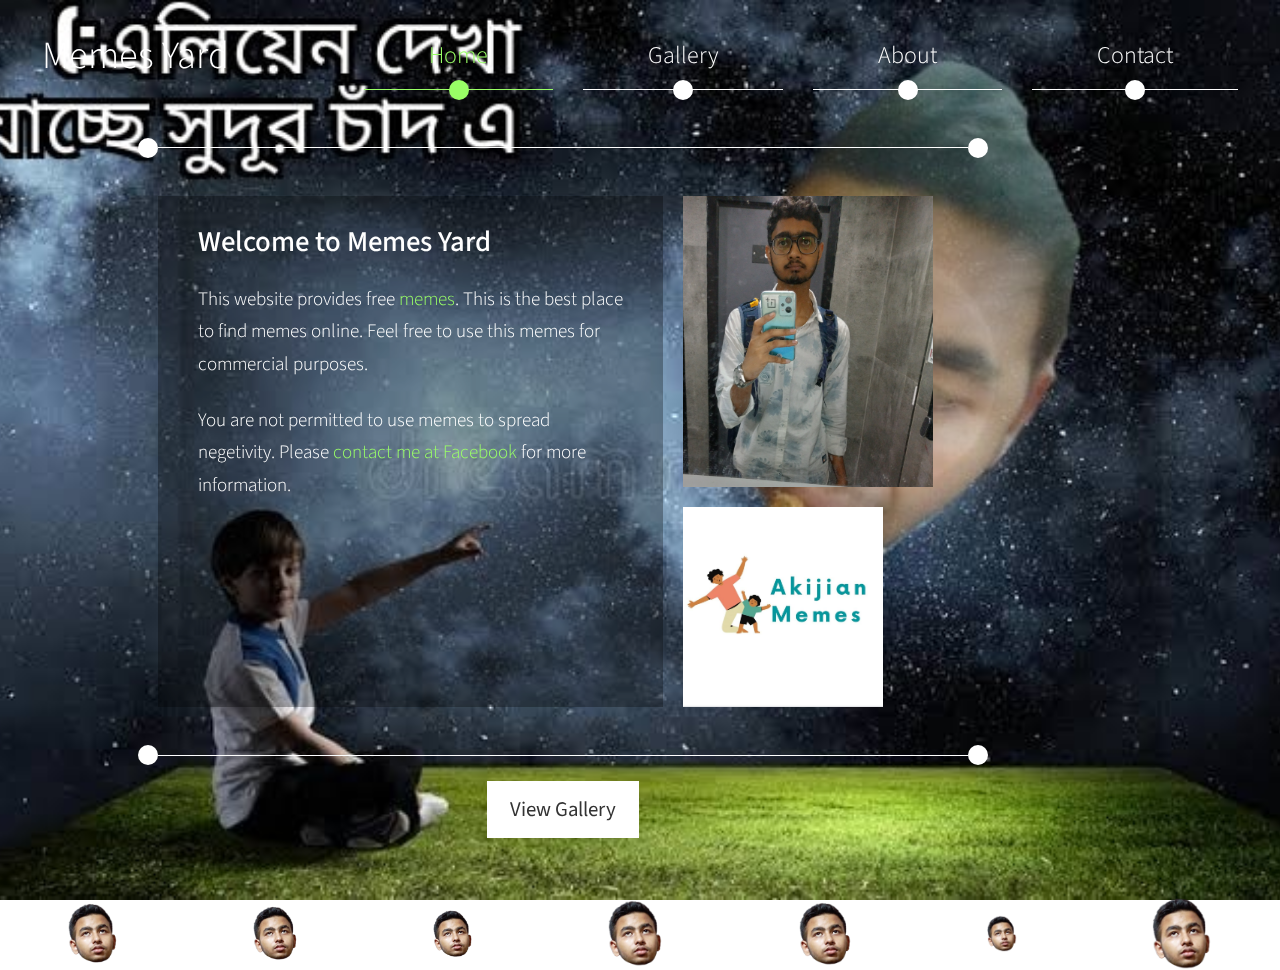
==== index.html @ 5bd49742 "Add files via upload" ====
<!DOCTYPE html>
<html lang="en">
<head>
    <meta charset="UTF-8">
    <meta http-equiv="X-UA-Compatible" content="IE=edge">
    <meta name="viewport" content="width=device-width, initial-scale=1.0">
    <title>Memes Yard by Noise360</title>
    <link href="https://fonts.googleapis.com/css2?family=Source+Sans+Pro:wght@300;400&display=swap" rel="stylesheet">
    <link rel="stylesheet" href="css/bootstrap.min.css">
    <link rel="stylesheet" href="css/slick.css" type="text/css" /> 
    <link rel="stylesheet" href="css/templatemo-style.css">
<!--
    
TemplateMo 560 Astro Motion

https://templatemo.com/tm-560-astro-motion

-->
</head>
<body>
    <video autoplay muted loop id="bg-video">
        <source src="video/gfp-astro-timelapse.mp4" type="video/mp4">
    </video>
    <div class="page-container">
      <div class="container-fluid">
        <div class="row">
          <div class="col-xs-12">
            <div class="cd-slider-nav">
              <nav class="navbar navbar-expand-lg" id="tm-nav">
                <a class="navbar-brand" href="#">Memes Yard</a>
                  <button class="navbar-toggler" type="button" data-bs-toggle="collapse" data-bs-target="#navbar-supported-content" aria-controls="navbarSupportedContent" aria-expanded="false" aria-label="Toggle navigation">
                    <span class="navbar-toggler-icon"></span>
                  </button>
                  <div class="collapse navbar-collapse" id="navbar-supported-content">
                    <ul class="navbar-nav mb-2 mb-lg-0">
                      <li class="nav-item selected">
                        <a class="nav-link" aria-current="page" href="#0" data-no="1">Home</a>
                        <div class="circle"></div>
                      </li>
                      <li class="nav-item">
                        <a class="nav-link" href="#0" data-no="2">Gallery</a>
                        <div class="circle"></div>
                      </li>
                      <li class="nav-item">
                        <a class="nav-link" href="#0" data-no="3">About</a>
                        <div class="circle"></div>
                      </li>
                      <li class="nav-item">
                        <a class="nav-link" href="#0" data-no="4">Contact</a>
                        <div class="circle"></div>
                      </li>
                    </ul>
                  </div>
              </nav>
            </div>
          </div>          
        </div>        
      </div>      
      <div class="container-fluid tm-content-container">
        <ul class="cd-hero-slider mb-0 py-5">
          <li class="px-3" data-page-no="1">
            <div class="page-width-1 page-left">
              <div class="d-flex position-relative tm-border-top tm-border-bottom intro-container">
                <div class="intro-left tm-bg-dark">
                  <h2 class="mb-4">Welcome to Memes Yard</h2>
                  <p class="mb-4">
                    This website provides free <a rel="sponsored" href="https://en.wikipedia.org/wiki/Meme" target="_blank">memes</a>. This is the best place to find memes online. Feel
                  free to use this memes for commercial purposes. </p>
                  <p class="mb-0">
                  You are not permitted to use memes to spread negetivity. Please <a rel="nofollow" href="https://www.facebook.com/noise.360thebrand7888" target="_blank">contact me at Facebook</a> for more information. </p>
                  
                </div>
                <div class="intro-right">
                  <img src="img/home-img-1.jpg" alt="Image" class="img-fluid intro-img-1" width="250" height="180">
                  <img src="img/home-img-2.jpg" alt="Image" class="img-fluid intro-img-2" height="100" width="200">
                </div>
                <div class="circle intro-circle-1"></div>
                <div class="circle intro-circle-2"></div>
                <div class="circle intro-circle-3"></div>
                <div class="circle intro-circle-4"></div>
              </div>
              <div class="text-center">
                <a href="#0" data-page-no="2" class="btn btn-primary tm-intro-btn tm-page-link">
                  View Gallery
                </a>
              </div>            
            </div>            
          </li>
          <li data-page-no="2">
            <!-- Image Carousel -->
            <div class="mx-auto position-relative gallery-container">
              <div class="circle intro-circle-1"></div>
              <div class="circle intro-circle-2"></div>
              <div class="mx-auto tm-border-top gallery-slider">
                <figure class="effect-julia item">
                    <img src="img/gallery-img-01.jpg" alt="Image" height="320" width="240">
                    <figcaption>
                        <div>
                            <p>Full length photo</p>
                        </div>
                        <a href="https://www.facebook.com/akijianmemes/photos/pb.100070152578570.-2207520000./505208367730016">View more</a>
                    </figcaption>
                </figure>
                <figure class="effect-julia item">
                    <img src="img/gallery-img-02.jpg" alt="Image" height="320" width="240">
                    <figcaption>
                        <div>
                            <p>Full length photo</p>
                        </div>
                        <a href="#">View more</a>
                    </figcaption>
                </figure>
                <figure class="effect-julia item">
                    <img src="img/gallery-img-03.jpg" alt="Image" height="320" width="240">
                    <figcaption>
                        <div>
                            <p>Full length photo</p>
                        </div>
                        <a href="#">View more</a>
                    </figcaption>
                </figure>
                <figure class="effect-julia item">
                    <img src="img/gallery-img-04.jpg" alt="Image" height="320" width="240">
                    <figcaption>
                        <div>
                            <p>Full length photo</p>
                        </div>
                        <a href="#">View more</a>
                    </figcaption>
                </figure>
                <figure class="effect-julia item">
                    <img src="img/gallery-img-05.jpg" alt="Image" height="320" width="240">
                    <figcaption>
                        <div>
                            <p>Full length photo</p>
                        </div>
                        <a href="#">View more</a>
                    </figcaption>
                </figure>
                <figure class="effect-julia item">
                    <img src="img/gallery-img-06.jpg" alt="Image" height="320" width="240">
                    <figcaption>
                        <div>
                            <p>Full length photo</p>
                        </div>
                        <a href="#">View more</a>
                    </figcaption>
                </figure>
                <figure class="effect-julia item">
                    <img src="img/gallery-img-07.jpg" alt="Image" height="320" width="240">
                    
                    <figcaption>
                        <div>
                            <p>Full length photo</p>
                        </div>
                        <a href="#">View more</a>
                    </figcaption>
                </figure>
                <figure class="effect-julia item">
                    <img src="img/gallery-img-08.jpg" alt="Image" height="320" width="240">
                    <figcaption>
                        <div>
                            <p>Full length photo</p>
                        </div>
                        <a href="#">View more</a>
                    </figcaption>
                </figure>
                <figure class="effect-julia item">
                    <img src="img/gallery-img-09.jpg" alt="Image" height="320" width="240">
                    <figcaption>
                        <div>
                            <p>Full length photo</p>
                        </div>
                        <a href="#">View more</a>
                    </figcaption>
                </figure>
                <figure class="effect-julia item">
                    <img src="img/gallery-img-10.jpg" alt="Image" height="320" width="240">
                    <figcaption>
                        <div>
                            <p>Full length photo</p>
                        </div>
                        <a href="#">View more</a>
                    </figcaption>
                  </figure>
                  <figure class="effect-julia item">
                    <img src="img/gallery-img-11.jpg" alt="Image" height="320" width="240">
                    <figcaption>
                        <div>
                            <p>Full length photo</p>
                        </div>
                        <a href="#">View more</a>
                    </figcaption>
                  </figure>
                  
                  <figure class="effect-julia item">
                    <img src="img/gallery-img-12.jpg" alt="Image" height="320" width="240">
                    <figcaption>
                        <div>
                            <p>Full length photo</p>
                        </div>
                        <a href="#">View more</a>
                    </figcaption>
                  </figure>
                  <figure class="effect-julia item">
                    <img src="img/gallery-img-13.jpg" alt="Image" height="320" width="240">
                    <figcaption>
                        <div>
                            <p>Full length photo</p>
                        </div>
                        <a href="#">View more</a>
                    </figcaption>
                  </figure>
                  <figure class="effect-julia item">
                    <img src="img/gallery-img-14.jpg" alt="Image" height="320" width="240">
                    <figcaption>
                        <div>
                            <p>Full length photo</p>
                        </div>
                        <a href="#">View more</a>
                    </figcaption>
                  </figure>
                  <figure class="effect-julia item">
                    <img src="img/gallery-img-15.jpg" alt="Image" height="320" width="240">
                    <figcaption>
                        <div>
                            <p>Full length photo</p>
                        </div>
                        <a href="#">View more</a>
                    </figcaption>
                  </figure>
                  <figure class="effect-julia item">
                    <img src="img/gallery-img-16.jpg" alt="Image" height="320" width="240">
                    <figcaption>
                        <div>
                            <p>Full length photo</p>
                        </div>
                        <a href="#">View more</a>
                    </figcaption>
                  </figure>
                  <figure class="effect-julia item">
                    <img src="img/gallery-img-17.jpg" alt="Image" height="320" width="240">
                    <figcaption>
                        <div>
                            <p>Full length photo</p>
                        </div>
                        <a href="#">View more</a>
                    </figcaption>
                  </figure>
                  <figure class="effect-julia item">
                    <img src="img/gallery-img-18.jpg" alt="Image" height="320" width="240">
                    <figcaption>
                        <div>
                            <p>Full length photo</p>
                        </div>
                        <a href="#">View more</a>
                    </figcaption>
                  </figure>
                  <figure class="effect-julia item">
                    <img src="img/gallery-img-19.jpg" alt="Image" height="320" width="240">
                    <figcaption>
                        <div>
                            <p>Full length photo</p>
                        </div>
                        <a href="#">View more</a>
                    </figcaption>
                  </figure>
                  <figure class="effect-julia item">
                    <img src="img/gallery-img-20.jpg" alt="Image" height="320" width="240">
                    <figcaption>
                        <div>
                            <p>Full length photo</p>
                        </div>
                        <a href="#">View more</a>
                    </figcaption>
                  </figure>
                  <figure class="effect-julia item">
                    <img src="img/gallery-img-21.jpg" alt="Image" height="320" width="240">
                    <figcaption>
                        <div>
                            <p>Full length photo</p>
                        </div>
                        <a href="#">View more</a>
                    </figcaption>
                  </figure>
                  <figure class="effect-julia item">
                    <img src="img/gallery-img-22.jpg" alt="Image" height="320" width="240">
                    <figcaption>
                        <div>
                            <p>Full length photo</p>
                        </div>
                        <a href="#">View more</a>
                    </figcaption>
                  </figure>
                  <figure class="effect-julia item">
                    <img src="img/gallery-img-23.jpg" alt="Image" height="320" width="240">
                    <figcaption>
                        <div>
                            <p>Full length photo</p>
                        </div>
                        <a href="#">View more</a>
                    </figcaption>
                  </figure>
                  <figure class="effect-julia item">
                    <img src="img/gallery-img-24.jpg" alt="Image" height="320" width="240">
                    <figcaption>
                        <div>
                            <p>Full length photo</p>
                        </div>
                        <a href="#">View more</a>
                    </figcaption>
                  </figure>
              </div>
            </div>
          </li>
          <li data-page-no="3" class="px-3">
            <div class="position-relative page-width-1 page-right tm-border-top tm-border-bottom">
              <div class="circle intro-circle-1"></div>
              <div class="circle intro-circle-2"></div>
              <div class="circle intro-circle-3"></div>
              <div class="circle intro-circle-4"></div>
              <div class="tm-bg-dark content-pad">
                <h2 class="mb-4">About this Website</h2>
                <p class="mb-4">
                  Our main <span class="highlight">goal</span> to make a copyright &copy; free memes collection.<br> Here you can find all type of day to days useful memes. All memes are free to use. Use anywhere you want. Our memes are very common but take a note<span class="highlight"> Please do not use this memes for personal purposes.</span> 
                </p>এখানে আপনি প্রতিদিনের জন্য দরকারী মেমস খুঁজে পেতে পারেন। সমস্ত memes ব্যবহার করুন বিনামূল্যে. আপনি যেখানে চান ব্যবহার করুন. আমাদের memes খুব সাধারণ কিন্তু  দয়া করে ব্যক্তিগত উদ্দেশ্যে  memes ব্যবহার করবেন না.
                <p>
                  यहां आप हर रोज के लिए उपयोगी मीम्स पा सकते हैं। सभी मेम उपयोग करने के लिए स्वतंत्र हैं। आप जहां चाहें उपयोग करें। हमारे मेम्स बहुत सामान्य हैं लेकिन कृपया व्यक्तिगत उद्देश्यों के लिए मेम्स का उपयोग न करें।
                </p>
              </div>              
            </div>
          </li>
          <li data-page-no="4">
            <div class="mx-auto page-width-2">
              <div class="row">
                <div class="col-md-6 me-0 ms-auto">
                  <h2 class="mb-4">Contact Us</h2>
                </div>
              </div>
              <div class="row">
                <div class="col-md-6 tm-contact-left">
                  <form action="#" method="POST" class="contact-form">
                    <div class="input-group tm-mb-30">
                        <input name="name" type="text" class="form-control rounded-0 border-top-0 border-end-0 border-start-0" placeholder="Name">
                    </div>
                    <div class="input-group tm-mb-30">
                        <input name="email" type="text" class="form-control rounded-0 border-top-0 border-end-0 border-start-0" placeholder="Email">
                    </div>
                    <div class="input-group tm-mb-30">
                        <textarea rows="5" name="message" class="textarea form-control rounded-0 border-top-0 border-end-0 border-start-0" placeholder="Message"></textarea>
                    </div>
                    <div class="input-group justify-content-end">
                        <input type="submit" class="btn btn-primary tm-btn-pad-2" value="Send">
                    </div>
                  </form>
                </div>
                <div class="col-md-6 tm-contact-right">                  
                  <p class="mb-4">
                    Feel free to contact me using <a href="https://www.facebook.com/noise.360thebrand7888" > Facebook</a>
                  </p>
                  <div>
                    Email: <a href="mailto:ishmam.arno@gmail.com" class="tm-link-white">ishmam.arno@gmail.com</a>
                  </div>
                  <div class="tm-mb-45">
                    Tel: <a href="tel:+8801767707071" class="tm-link-white">+880-1767-707071</a>
                  </div>
                  <!-- Map -->
                  <div class="map-outer">
                    <div class="gmap-canvas">
                        <iframe width="100%" height="400" id="gmap-canvas"
                            src="https://www.google.com/maps/embed?pb=!1m14!1m8!1m3!1d1835.4629594987177!2d89.01302994515395!3d23.063177371143183!3m2!1i1024!2i768!4f13.1!3m3!1m2!1s0x39ff39d50b978579%3A0xb83235367fc40c60!2sSharsha%20Upazila!5e0!3m2!1sen!2sbd!4v1670392066702!5m2!1sen!2sbd&output=embed"
                            frameborder="0" scrolling="no" marginheight="0" marginwidth="0"></iframe>
                    </div>
                </div>
                </div>
              </div>
            </div>            
          </li>
        </ul>
    </div>
    <div class="container-fluid">
      <footer class="row mx-auto tm-footer">
        <div class="col-md-6 px-0">
          Noise360
        </div>
        <div class="col-md-6 px-0 tm-footer-right">
          Designed by <a rel="sponsored" href="https://templatemo.com" target="_blank" class="tm-link-white">Noise360</a>
        </div>
      </footer>
    </div>
  </div>
  <!-- Preloader, https://ihatetomatoes.net/create-custom-preloading-screen/ -->
  <div id="loader-wrapper">            
    <div id="loader"></div>
    <div class="loader-section section-left"></div>
    <div class="loader-section section-right"></div>
  </div>  
  <script src="js/jquery-3.5.1.min.js"></script>
  <script src="js/bootstrap.min.js"></script>
  <script src="js/slick.js"></script>
  <script src="js/templatemo-script.js"></script>

    <div class="bubbles">
      
        <img src="img/bubble.png">
        <img src="img/bubble.png">
        <img src="img/bubble.png">
        <img src="img/bubble.png">
        <img src="img/bubble.png">
        <img src="img/bubble.png">
        <img src="img/bubble.png">
    </div>



</body>
</html>
---- css/templatemo-style.css ----
/*

TemplateMo 560 Astro Motion

https://templatemo.com/tm-560-astro-motion

*/

html, body, .page-container {
    height: 100%;
}

body {
    font-family: 'Source Sans Pro', sans-serif;
    font-size: 19px;
    font-weight: 300;
    color: white;
    line-height: 1.5;
}

a {
	color: #9F6;
    text-decoration: none;
    transition: all 0.3s ease;
}

a:hover {
	color: #3CF;
}

p {
    line-height: 1.7;
}

h2 {
    font-size: 1.8rem;
}

.highlight {
    color: #99FF66;
}

.page-container {
    display: flex;
    flex-direction: column;
    justify-content: space-between;
    padding-left: 30px;
    padding-right: 30px;
}

.container-fluid {
    max-width: 1860px;
}

.btn {
    font-size: 1.3rem;
    padding: 13px 23px;
    border-radius: 0;
}

.btn-primary {
    background-color: white;
    border: none;
    color: #333;
}

.btn-primary:hover,
.btn-primary:focus {
    color: #5cac38;
    background-color: white;
}

/* Style the video: 100% width and height to cover the entire window */
#bg-video {
    position: fixed;
    left: 50%;
    top: 50%;
    bottom: auto;
    right: auto;
    min-width: 100%;
    min-height: 100%;
    transform: translateX(-50%) translateY(-50%);
    z-index: -100;
    background-image: url(../img/tm-astro-bg.jpg);
    background-position: center;
    background-size: cover;
    background-repeat: no-repeat;
}

#tm-nav {
    z-index: 1000;
}

.navbar a {
    color: white;
}

.navbar-brand {
    font-size: 2.4rem;
}

.navbar {
    margin-top: 15px;
}

.navbar .navbar-nav .nav-item {
    margin-left: 15px;
    margin-right: 15px;
}

.navbar .navbar-nav .nav-item:last-child {
    margin-right: 0;
}

.navbar .navbar-nav .nav-item .nav-link {
    font-size: 1.5rem;
    padding: 15px 65px;
    border-bottom: 1px solid white;
}

.nav-item {
    position: relative;
}

.circle {
    position: absolute;
    left: calc(50% - 10px);
    bottom: -10px;
    width: 20px;
    height: 20px; 
    background-color: white;
    border-radius: 50%;
}

.tm-border-bottom {
    border-bottom: 1px solid white;
    padding-bottom: 48px;
}

.tm-border-top {
    border-top: 1px solid white;
    padding-top: 48px;
}

.navbar .navbar-nav .nav-item.selected .nav-link,
.navbar .navbar-nav .nav-item .nav-link:hover {
    color: #99FF66;
    border-bottom: 1px solid #99FF66;
}

.cd-slider-nav li.selected a+.circle,
.navbar .navbar-nav .nav-item .nav-link:hover+.circle {
    background-color: #99FF66;
}

.navbar-toggler-icon {
    background-image: url("data:image/svg+xml;charset=utf8,%3Csvg viewBox='0 0 30 30' xmlns='http://www.w3.org/2000/svg'%3E%3Cpath stroke='rgba(255, 255, 255, 0.8)' stroke-width='2' stroke-linecap='round' stroke-miterlimit='10' d='M4 7h22M4 15h22M4 23h22'/%3E%3C/svg%3E");
}

.navbar-toggler {
    border: 1px solid rgba(255,255,255,1);
}

.navbar-toggler:focus {
    box-shadow: none;
}

.tm-link-white {
    color: white;
}

.tm-link-white:hover,
.tm-link-white:focus {
    color: #99FF66;
}

.cd-hero-slider {
    padding: 10px 0;
}

.cd-hero-slider li { 
    list-style: none;
}

.content-pad {
    padding: 40px 30px;
}

.page-width-1 {
    max-width: 810px;
}

.page-width-2 {
    max-width: 912px;
}

.page-left {
    margin-left: 100px;
}

.page-right {
    margin-right: 100px;
    margin-left: auto;
}

.tm-bg-dark {
    background-color: rgba(0,0,0,0.3);
}

.intro-left {
    margin-right: 20px;
    padding: 30px 40px;
    max-width: 505px;    
}

.intro-img-1 {
    margin-bottom: 20px;
}

.intro-circle-1 {
    left: -20px;
    top: -10px;
}

.intro-circle-2 {
    right: -20px;
    top: -10px;
    left: auto;
}

.intro-circle-3 {
    right: -20px;
    bottom: -10px;
    left: auto;
}

.intro-circle-4 {
    left: -20px;
    bottom: -10px;
}

.tm-intro-btn {
    margin-top: 25px;
}

.tm-footer {
    padding-top: 25px;
    padding-bottom: 25px;
    width: 100%;
    display: flex;
    justify-content: space-between;
}

/* Gallery page */
.gallery-container {
    max-width: 1300px;
}

.slick-dots {
    bottom: -80px;
}

.gallery-slider figure {
	position: relative;
	float: left;
    overflow: hidden;
    margin: 0;
    max-width: 240px;
    margin-left: 10px;
    margin-right: 10px;
	height: auto;
	background: #3085a3;
	text-align: center;
	cursor: pointer;
}

.gallery-slider figure img {
	position: relative;
	display: block;
	min-height: 100%;
	max-width: 100%;
}

.gallery-slider figure figcaption {
	padding: 1em;
	color: #fff;
	text-transform: uppercase;
	font-size: 1.25em;
	-webkit-backface-visibility: hidden;
	backface-visibility: hidden;
}

.gallery-slider figure figcaption::before,
.gallery-slider figure figcaption::after {
	pointer-events: none;
}

.gallery-slider figure figcaption,
.gallery-slider figure figcaption > a {
	position: absolute;
	top: 0;
	left: 0;
	width: 100%;
	height: 100%;
}

/* Anchor will cover the whole item by default */
/* For some effects it will show as a button */
.gallery-slider figure figcaption > a {
	z-index: 1000;
	text-indent: 200%;
	white-space: nowrap;
	font-size: 0;
	opacity: 0;
}

.gallery-slider figure h2 {
	word-spacing: -0.15em;
  font-weight: 300;
  font-size: 28px;
}

.gallery-slider figure h2 span {
	font-weight: 800;
}

.gallery-slider figure h2,
.gallery-slider figure p {
	margin: 0;
}

.gallery-slider figure p {
	letter-spacing: 1px;
	font-size: 68.5%;
}

.gallery-section {
  background-color: #99ccff;
}

.gallery-section .title {
  padding-right: 13px;
  margin-bottom: 80px;
}

/*---------------*/
/***** Julia *****/
/*---------------*/

figure.effect-julia {
	background: #2f3238;
}

figure.effect-julia img {
	-webkit-transition: opacity 1s, -webkit-transform 1s;
	transition: opacity 1s, transform 1s;
	-webkit-backface-visibility: hidden;
	backface-visibility: hidden;
}

figure.effect-julia figcaption {
	display: flex;
  align-items: center;
}

figure.effect-julia h2 {
	position: relative;
	padding: 0.5em 0;
}

figure.effect-julia p {
	display: inline-block;
	margin: 0 0 0.25em;
	padding: 0.4em 1em;
	background: rgba(255,255,255,0.9);
	color: #2f3238;
	text-transform: none;
	font-weight: 500;
	font-size: 75%;
	-webkit-transition: opacity 0.35s, -webkit-transform 0.35s;
	transition: opacity 0.35s, transform 0.35s;
	-webkit-transform: translate3d(-360px,0,0);
	transform: translate3d(-360px,0,0);
}

figure.effect-julia p:first-child {
	-webkit-transition-delay: 0.15s;
	transition-delay: 0.15s;
}

figure.effect-julia p:nth-of-type(2) {
	-webkit-transition-delay: 0.1s;
	transition-delay: 0.1s;
}

figure.effect-julia p:nth-of-type(3) {
	-webkit-transition-delay: 0.05s;
	transition-delay: 0.05s;
}

figure.effect-julia:hover p:first-child {
	-webkit-transition-delay: 0s;
	transition-delay: 0s;
}

figure.effect-julia:hover p:nth-of-type(2) {
	-webkit-transition-delay: 0.05s;
	transition-delay: 0.05s;
}

figure.effect-julia:hover p:nth-of-type(3) {
	-webkit-transition-delay: 0.1s;
	transition-delay: 0.1s;
}

figure.effect-julia:hover img {
	opacity: 0.4;
	-webkit-transform: scale3d(1.1,1.1,1);
	transform: scale3d(1.1,1.1,1);
}

figure.effect-julia:hover p {
	opacity: 1;
	-webkit-transform: translate3d(0,0,0);
	transform: translate3d(0,0,0);
}

.gallery-slider .slick-dots li.slick-active, 
.gallery-slider .slick-dots li:hover {
    background-color: #3CCDFF;
}

.gallery-slider .slick-dots li {
    background-color: #ffffff;
    width: 20px;
    height: 20px;
    border-radius: 100%;
    margin: 0 10px;
    transition: all 0.3s ease;
}

/* About page */
.tm-about-container {
    border-top: 1px solid white;
    padding-top: 50px;
    padding-bottom: 50px;
    border-bottom: 1px solid white;
}

/* Contact page */
.tm-contact-left {
    padding-right: 55px;
}

.form-control {
    font-size: 1.2rem;
    padding: 15px 0;
}

.form-control,
.form-control:focus {
    color: white;
    background-color: transparent;
}

.form-control:focus {
    border-bottom: 1px solid #99FF66;
    outline: 0;
    -webkit-box-shadow: none;
    box-shadow: none;
  }

.form-control::-webkit-input-placeholder { color: white; }
.form-control:-moz-placeholder { color: white; }
.form-control::-moz-placeholder { color: white; }
.form-control:-ms-input-placeholder { color: white; }

.tm-mb-30 {
    margin-bottom: 30px;
}

.tm-mb-45 {
    margin-bottom: 45px;
}

.tm-btn-pad-2 {
    padding: 10px 38px;
}

.map-outer{
    position:relative;
}

.gmap-canvas {
    overflow:hidden;
    background:none!important;
}

.map-outer,
.gmap-canvas {
    height:200px;
    width:100%;
}

.tm-footer-right {
    text-align: right;
}

@media (min-width: 992px)
{
    .navbar-expand-lg .navbar-collapse {
        justify-content: flex-end;
    }
}

@media (max-width: 1200px) {
    .navbar .navbar-nav .nav-item .nav-link {
        padding: 15px 45px;
    }
}

@media (max-width: 1024px) {
    .navbar .navbar-nav .nav-item .nav-link {
        font-size: 1.2rem;
    }
}

@media (max-width: 992px) {
    .navbar {
        margin-top: 0;
    }

    .navbar {
        position: relative;
    }
    
    .navbar-collapse {
        position: absolute;
        top: 63px;
        right: 0;
        background: rgb(54 75 96);
        border-radius: 5px;
    }

    .navbar .navbar-nav .nav-item {
        margin-bottom: 20px;
    }

    .page-left,
    .page-right {
        margin-left: auto;
        margin-right: auto;
    }

    .cd-hero-slider {
        padding: 10px 0;
    }
}

@media (max-width: 834px) {
    .intro-left {
        width: 65%;
    }

    .intro-right {
        width: 35%;
    }
}

@media (max-width: 767px) {
    .tm-contact-left {
        padding-right: 15px;
        margin-bottom: 50px;
    }

    .tm-footer-right {
        text-align: left;
        margin-top: 10px;
    }
}

@media (max-width: 600px) {
    .intro-left,
    .intro-right {
        width: 100%;
    }

    .intro-left {
        margin-right: 0;
        margin-bottom: 20px;
        max-width: none;
    }

    .intro-right {
        display: flex;
        align-items: flex-start;
        justify-content: space-between;
    }

    .intro-container {
        flex-direction: column;
    }

    .intro-img-1 {
        margin-right: 4%;
        margin-bottom: 0;
        width: 48%
    }

    .intro-img-2 {
        width: 48%;
    }
}

/* Preloader 
	https://ihatetomatoes.net/create-custom-preloading-screen/
*/
/* ==========================================================================
   Author's custom styles
   ========================================================================== */
   #loader-wrapper { position: fixed; top: 0; left: 0; width: 100%; height: 100%; z-index: 2000; }
   #loader { display: block; position: relative; left: 50%; top: 50%; width: 150px; height: 150px; margin: -75px 0 0 -75px; border-radius: 50%; border: 3px solid transparent; border-top-color: #3498db; /* Chrome, Opera 15+, Safari 5+ */
   	animation: spin 2s linear infinite; /* Chrome, Firefox 16+, IE 10+, Opera */ z-index: 2001; }
   #loader:before { content: ""; position: absolute; top: 5px; left: 5px; right: 5px; bottom: 5px; border-radius: 50%; border: 3px solid transparent;
   	border-top-color: #e74c3c; /* Chrome, Opera 15+, Safari 5+ */
   animation: spin 3s linear infinite; /* Chrome, Firefox 16+, IE 10+, Opera */ }
   #loader:after { content: ""; position: absolute; top: 15px; left: 15px; right: 15px; bottom: 15px; border-radius: 50%; border: 3px solid transparent;
border-top-color: #f9c922; /* Chrome, Opera 15+, Safari 5+ */ animation: spin 1.5s linear infinite; /* Chrome, Firefox 16+, IE 10+, Opera */ }
@keyframes spin {
	0%   {  /* Chrome, Opera 15+, Safari 3.1+ */  /* IE 9 */
		transform: rotate(0deg);  /* Firefox 16+, IE 10+, Opera */
	}
	100% {  /* Chrome, Opera 15+, Safari 3.1+ */  /* IE 9 */
		transform: rotate(360deg);  /* Firefox 16+, IE 10+, Opera */
	}
}

#loader-wrapper .loader-section { position: fixed; top: 0; width: 51%; height: 100%; background: #222222; z-index: 2000;  /* Chrome, Opera 15+, Safari 3.1+ */  /* IE 9 */ transform: translateX(0);  /* Firefox 16+, IE 10+, Opera */}

#loader-wrapper .loader-section.section-left { left: 0; }

#loader-wrapper .loader-section.section-right { right: 0; }

/* Loaded */
.loaded #loader-wrapper .loader-section.section-left {  /* Chrome, Opera 15+, Safari 3.1+ */  /* IE 9 */
	transform: translateX(-100%);  /* Firefox 16+, IE 10+, Opera */  
	transition: all 0.7s 0.3s cubic-bezier(0.645, 0.045, 0.355, 1.000);
}

.loaded #loader-wrapper .loader-section.section-right {  /* Chrome, Opera 15+, Safari 3.1+ */  /* IE 9 */
	transform: translateX(100%);  /* Firefox 16+, IE 10+, Opera */  
	transition: all 0.7s 0.3s cubic-bezier(0.645, 0.045, 0.355, 1.000);
}

.loaded #loader {
	opacity: 0;  
	transition: all 0.3s ease-out;
}
.loaded #loader-wrapper {
	visibility: hidden;  /* Chrome, Opera 15+, Safari 3.1+ */  /* IE 9 */
	transform: translateY(-100%);  /* Firefox 16+, IE 10+, Opera */  
	transition: all 0.3s 1s ease-out;
}
/* JavaScript Turned Off */
.no-js #loader-wrapper { display: none; }
/*============ Preloader ends ==================================*/
 

 .bubbles img{

    width: 50px;
    animation: bubble 7s linear infinite;



 }

 .bubbles{

    width: 100%;
    display: flex;
    align-items: center;
    justify-content: space-around;
    position: absolute;
    bottom: -70px;

 }

 @keyframes bubble{
    0%{
        transform: translateY(0);
        opacity: 0;
    }
 50%{
        
        opacity: 1;
    }
 70%{
        
        opacity: 1;
    }
 100%{
        transform: translateY(-80vh);
        opacity: 0;
    }

 }



 
 .bubbles img:nth-child(1){
    animation-delay: 2s;
    width: 50px;
 }
 .bubbles img:nth-child(2){
    animation-delay: 1s;
    width: 45px;
 }
 .bubbles img:nth-child(3){
    animation-delay: 3s;
    width: 40px;
 }
 .bubbles img:nth-child(4){
    animation-delay: 4.5s;
    width: 55px;
 }
 .bubbles img:nth-child(5){
    animation-delay: 7s;
    width: 53px;
 }
 .bubbles img:nth-child(6){
    animation-delay: 6s;
    width: 30px;
 }
 .bubbles img:nth-child(7){
    animation-delay: 5s;
    width: 60px;
 }
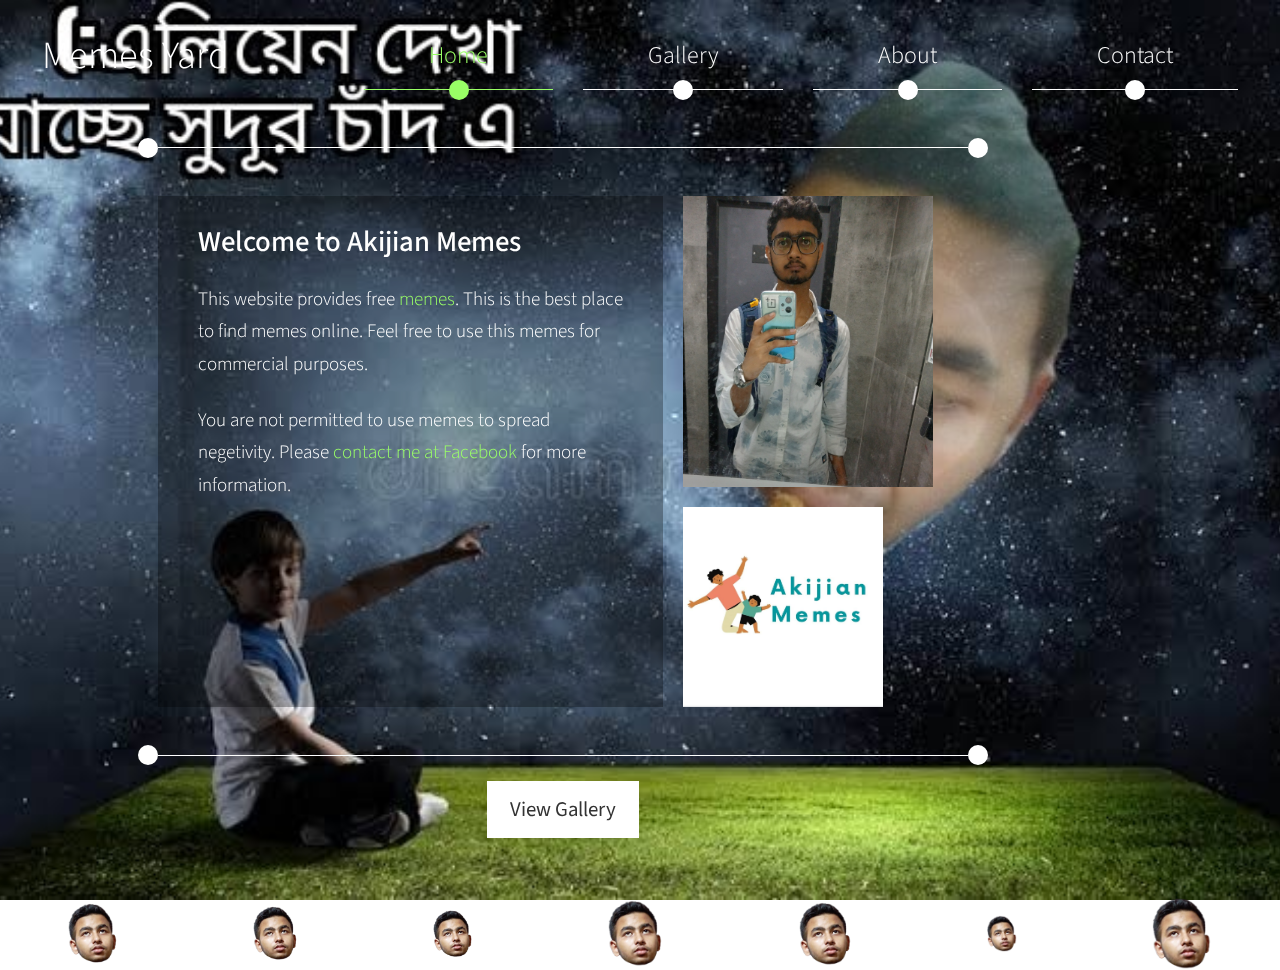
==== commit bec4446e: "Update index.html" ====
--- a/index.html
+++ b/index.html
@@ -4,7 +4,7 @@
     <meta charset="UTF-8">
     <meta http-equiv="X-UA-Compatible" content="IE=edge">
     <meta name="viewport" content="width=device-width, initial-scale=1.0">
-    <title>Memes Yard by Noise360</title>
+    <title>Akijian Memes</title>
     <link href="https://fonts.googleapis.com/css2?family=Source+Sans+Pro:wght@300;400&display=swap" rel="stylesheet">
     <link rel="stylesheet" href="css/bootstrap.min.css">
     <link rel="stylesheet" href="css/slick.css" type="text/css" /> 
@@ -62,7 +62,7 @@
             <div class="page-width-1 page-left">
               <div class="d-flex position-relative tm-border-top tm-border-bottom intro-container">
                 <div class="intro-left tm-bg-dark">
-                  <h2 class="mb-4">Welcome to Memes Yard</h2>
+                  <h2 class="mb-4">Welcome to Akijian Memes</h2>
                   <p class="mb-4">
                     This website provides free <a rel="sponsored" href="https://en.wikipedia.org/wiki/Meme" target="_blank">memes</a>. This is the best place to find memes online. Feel
                   free to use this memes for commercial purposes. </p>
@@ -414,4 +414,4 @@
 
 
 </body>
-</html>+</html>
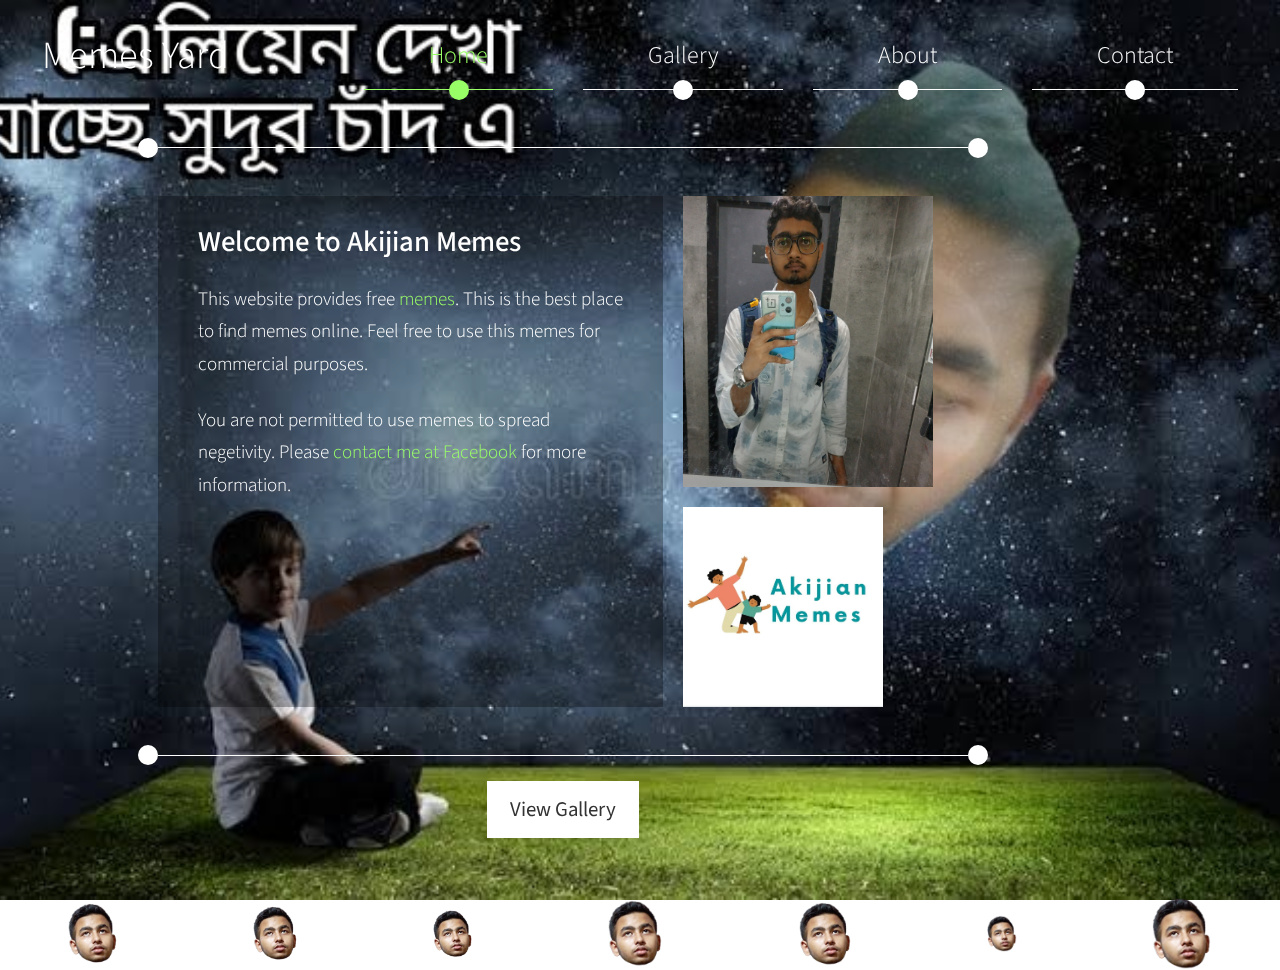
==== commit 81d03d1d: "Update index.html" ====
--- a/index.html
+++ b/index.html
@@ -27,7 +27,7 @@
           <div class="col-xs-12">
             <div class="cd-slider-nav">
               <nav class="navbar navbar-expand-lg" id="tm-nav">
-                <a class="navbar-brand" href="#">Memes Yard</a>
+                <a class="navbar-brand" href="https://www.facebook.com/akijianmemes">Memes Yard</a>
                   <button class="navbar-toggler" type="button" data-bs-toggle="collapse" data-bs-target="#navbar-supported-content" aria-controls="navbarSupportedContent" aria-expanded="false" aria-label="Toggle navigation">
                     <span class="navbar-toggler-icon"></span>
                   </button>
@@ -98,7 +98,7 @@
                         <div>
                             <p>Full length photo</p>
                         </div>
-                        <a href="https://www.facebook.com/akijianmemes/photos/pb.100070152578570.-2207520000./505208367730016">View more</a>
+                        <a href="https://www.facebook.com/akijianmemes/photos/pb.100070152578570.-2207520000./505208367730016" target="_blank">View more</a>
                     </figcaption>
                 </figure>
                 <figure class="effect-julia item">
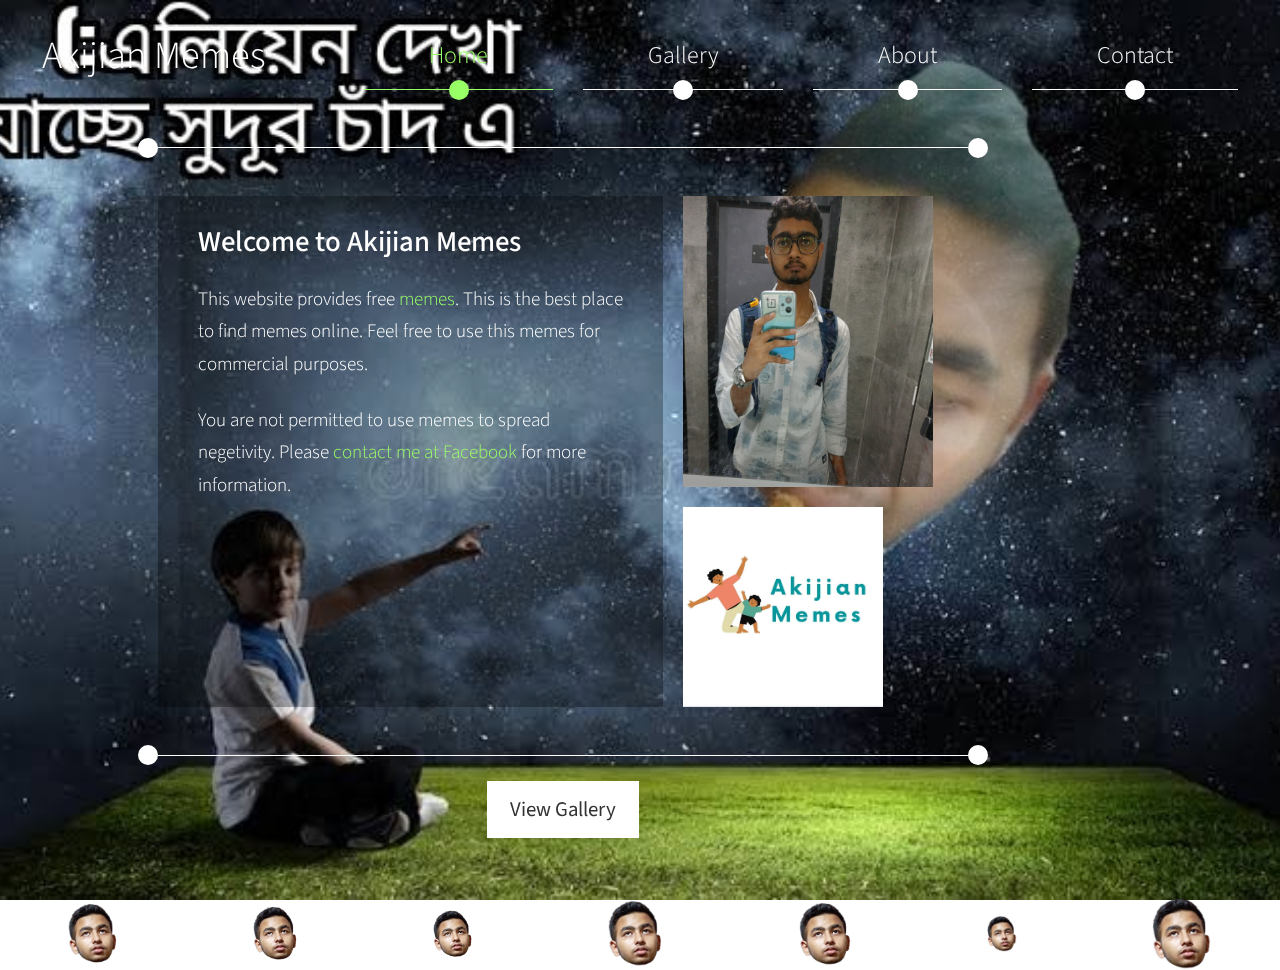
==== commit 4c11adbc: "Update index.html" ====
--- a/index.html
+++ b/index.html
@@ -27,7 +27,7 @@
           <div class="col-xs-12">
             <div class="cd-slider-nav">
               <nav class="navbar navbar-expand-lg" id="tm-nav">
-                <a class="navbar-brand" href="https://www.facebook.com/akijianmemes">Memes Yard</a>
+                <a class="navbar-brand" href="https://www.facebook.com/akijianmemes">Akijian Memes</a>
                   <button class="navbar-toggler" type="button" data-bs-toggle="collapse" data-bs-target="#navbar-supported-content" aria-controls="navbarSupportedContent" aria-expanded="false" aria-label="Toggle navigation">
                     <span class="navbar-toggler-icon"></span>
                   </button>
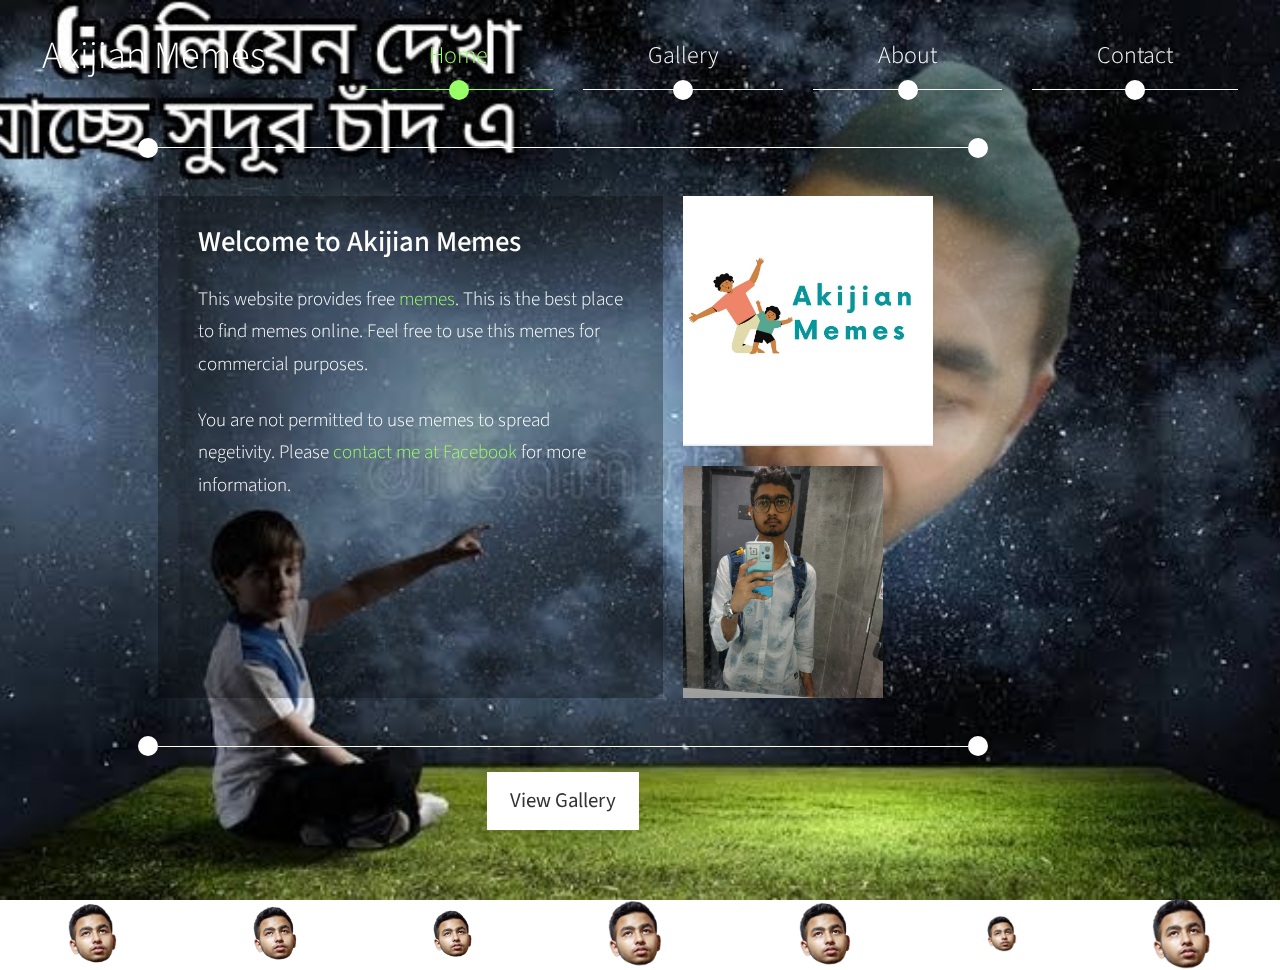
==== commit 255a0fa8: "Update index.html" ====
--- a/index.html
+++ b/index.html
@@ -71,8 +71,8 @@
                   
                 </div>
                 <div class="intro-right">
-                  <img src="img/home-img-1.jpg" alt="Image" class="img-fluid intro-img-1" width="250" height="180">
-                  <img src="img/home-img-2.jpg" alt="Image" class="img-fluid intro-img-2" height="100" width="200">
+                  <img src="img/home-img-2.jpg" alt="Image" class="img-fluid intro-img-1" width="250" height="180">
+                  <img src="img/home-img-1.jpg" alt="Image" class="img-fluid intro-img-2" height="100" width="200">
                 </div>
                 <div class="circle intro-circle-1"></div>
                 <div class="circle intro-circle-2"></div>
